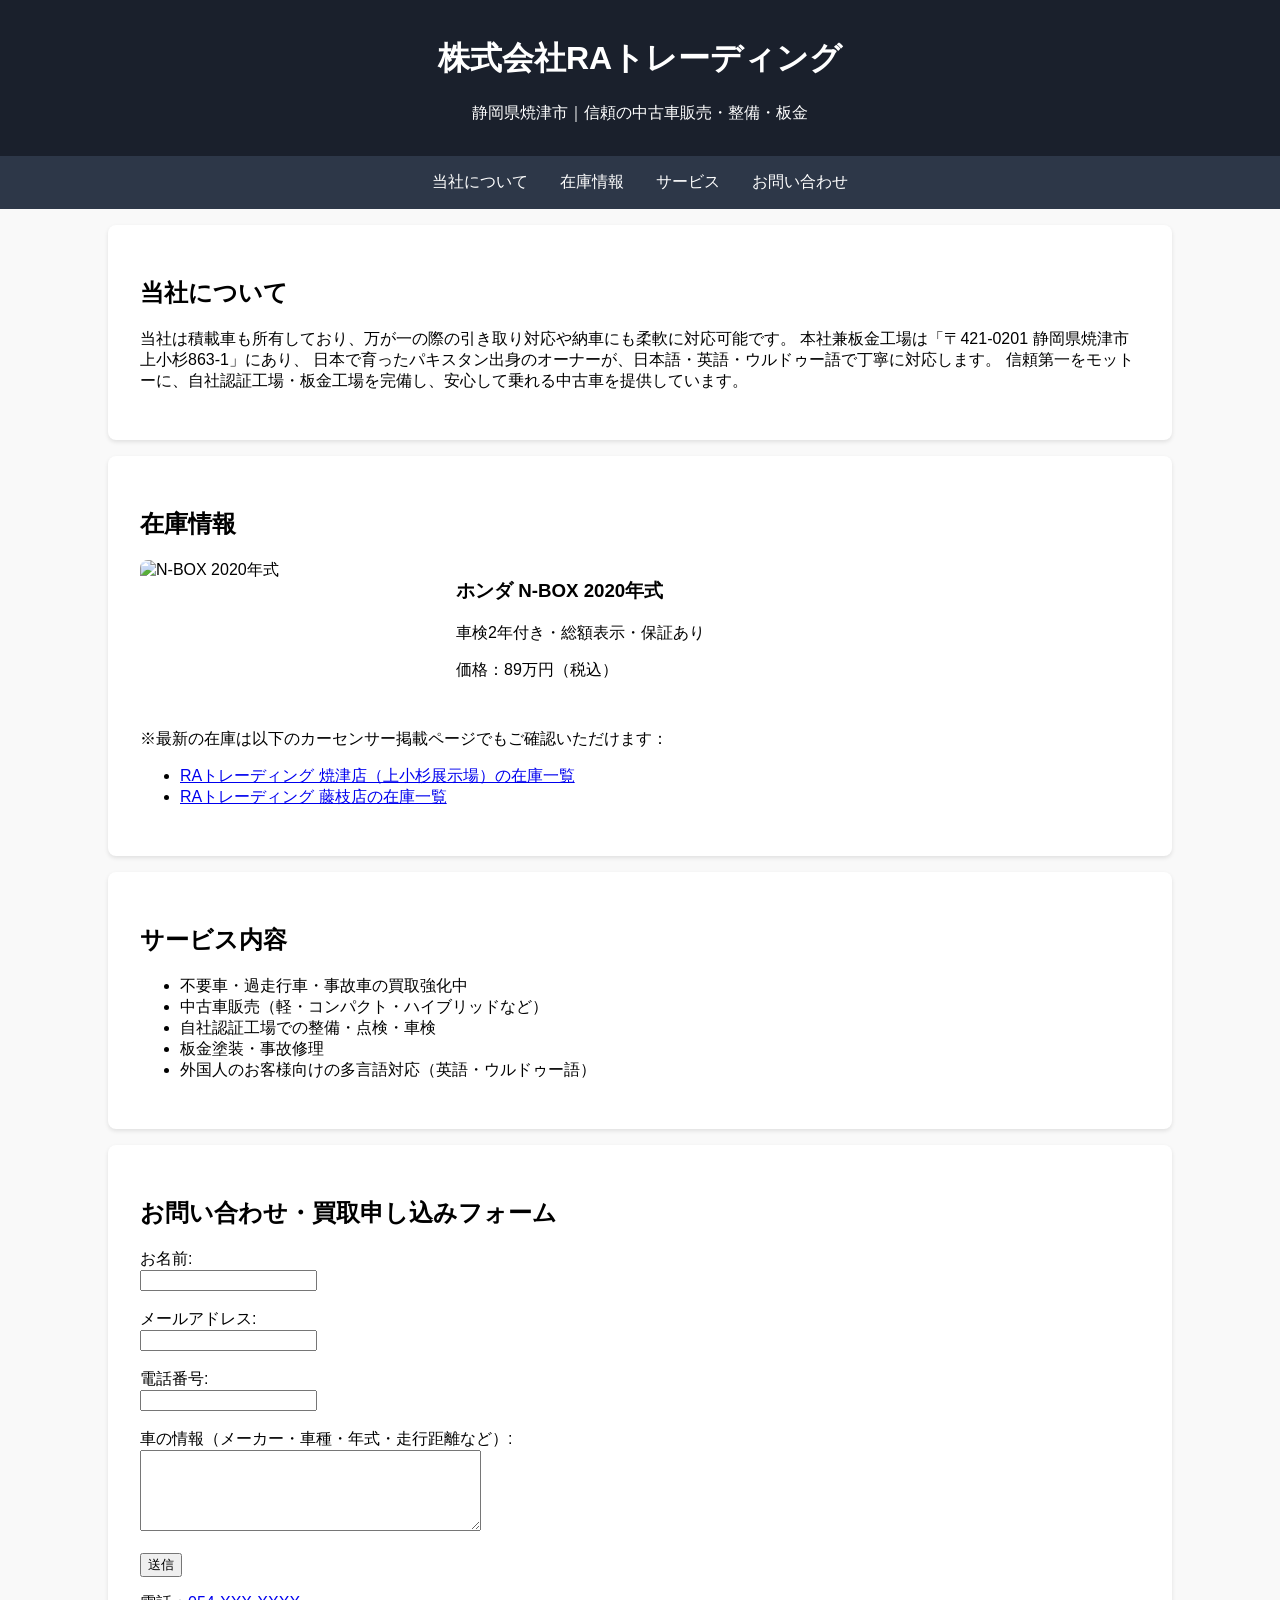
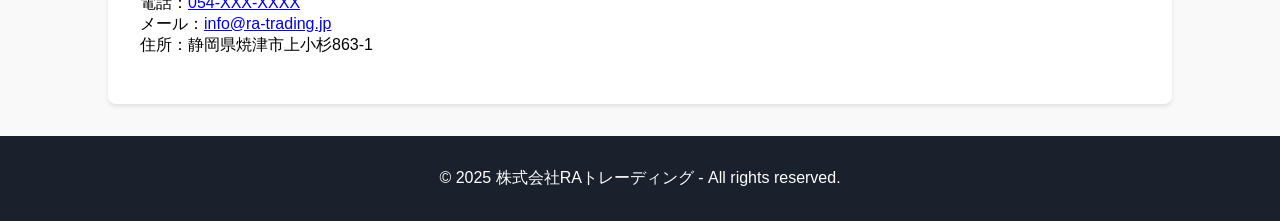
==== index.html @ 69489608 "Add files via upload" ====
<!DOCTYPE html>
<html lang="ja">
<head>
  <meta charset="UTF-8">
  <meta name="viewport" content="width=device-width, initial-scale=1.0">
  <title>株式会社RAトレーディング｜焼津市の中古車販売</title>
  <style>
    body { font-family: sans-serif; margin: 0; padding: 0; background: #f9f9f9; }
    header { background: #1a202c; color: white; padding: 1rem; text-align: center; }
    nav { background: #2d3748; display: flex; justify-content: center; }
    nav a { color: white; padding: 1rem; text-decoration: none; }
    nav a:hover { background: #4a5568; }
    section { padding: 2rem; max-width: 1000px; margin: auto; background: white; margin-top: 1rem; border-radius: 8px; box-shadow: 0 2px 4px rgba(0,0,0,0.1); }
    footer { background: #1a202c; color: white; text-align: center; padding: 1rem; margin-top: 2rem; }
    .car-listing img { width: 100%; max-width: 300px; border-radius: 8px; }
    .car { margin-bottom: 2rem; display: flex; gap: 1rem; flex-wrap: wrap; }
  </style>
</head>
<body>
  <header>
    <h1>株式会社RAトレーディング</h1>
    <p>静岡県焼津市｜信頼の中古車販売・整備・板金</p>
  </header>

  <nav>
    <a href="#about">当社について</a>
    <a href="#inventory">在庫情報</a>
    <a href="#services">サービス</a>
    <a href="#contact">お問い合わせ</a>
  </nav>

  <section id="about">
    <h2>当社について</h2>
    <p>
      当社は積載車も所有しており、万が一の際の引き取り対応や納車にも柔軟に対応可能です。
      本社兼板金工場は「〒421-0201 静岡県焼津市上小杉863-1」にあり、
      日本で育ったパキスタン出身のオーナーが、日本語・英語・ウルドゥー語で丁寧に対応します。
      信頼第一をモットーに、自社認証工場・板金工場を完備し、安心して乗れる中古車を提供しています。
    </p>
  </section>

  <section id="inventory">
    <h2>在庫情報</h2>
    <div class="car-listing">
      <div class="car">
        <img src="car1.jpg" alt="N-BOX 2020年式">
        <div>
          <h3>ホンダ N-BOX 2020年式</h3>
          <p>車検2年付き・総額表示・保証あり</p>
          <p>価格：89万円（税込）</p>
        </div>
      </div>
    </div>
    <p>※最新の在庫は以下のカーセンサー掲載ページでもご確認いただけます：</p>
    <ul>
      <li><a href="https://www.carsensor.net/shop/shizuoka/226312002/" target="_blank">RAトレーディング 焼津店（上小杉展示場）の在庫一覧</a></li>
      <li><a href="https://www.carsensor.net/shop/shizuoka/226312003/" target="_blank">RAトレーディング 藤枝店の在庫一覧</a></li>
    </ul>
  </section>

  <section id="services">
    <h2>サービス内容</h2>
    <ul>
      <li>不要車・過走行車・事故車の買取強化中</li>
      <li>中古車販売（軽・コンパクト・ハイブリッドなど）</li>
      <li>自社認証工場での整備・点検・車検</li>
      <li>板金塗装・事故修理</li>
      <li>外国人のお客様向けの多言語対応（英語・ウルドゥー語）</li>
    </ul>
  </section>

  <section id="contact">
    <h2>お問い合わせ・買取申し込みフォーム</h2>
    <form action="#" method="post">
      <label for="name">お名前:</label><br>
      <input type="text" id="name" name="name" required><br><br>

      <label for="email">メールアドレス:</label><br>
      <input type="email" id="email" name="email" required><br><br>

      <label for="phone">電話番号:</label><br>
      <input type="tel" id="phone" name="phone" required><br><br>

      <label for="carinfo">車の情報（メーカー・車種・年式・走行距離など）:</label><br>
      <textarea id="carinfo" name="carinfo" rows="5" cols="40" required></textarea><br><br>

      <input type="submit" value="送信">
    </form>
    <p>
      電話：<a href="tel:054-XXX-XXXX">054-XXX-XXXX</a><br>
      メール：<a href="mailto:info@ra-trading.jp">info@ra-trading.jp</a><br>
      住所：静岡県焼津市上小杉863-1
    </p>
  </section>

  <footer>
    <p>&copy; 2025 株式会社RAトレーディング - All rights reserved.</p>
  </footer>
</body>
</html>
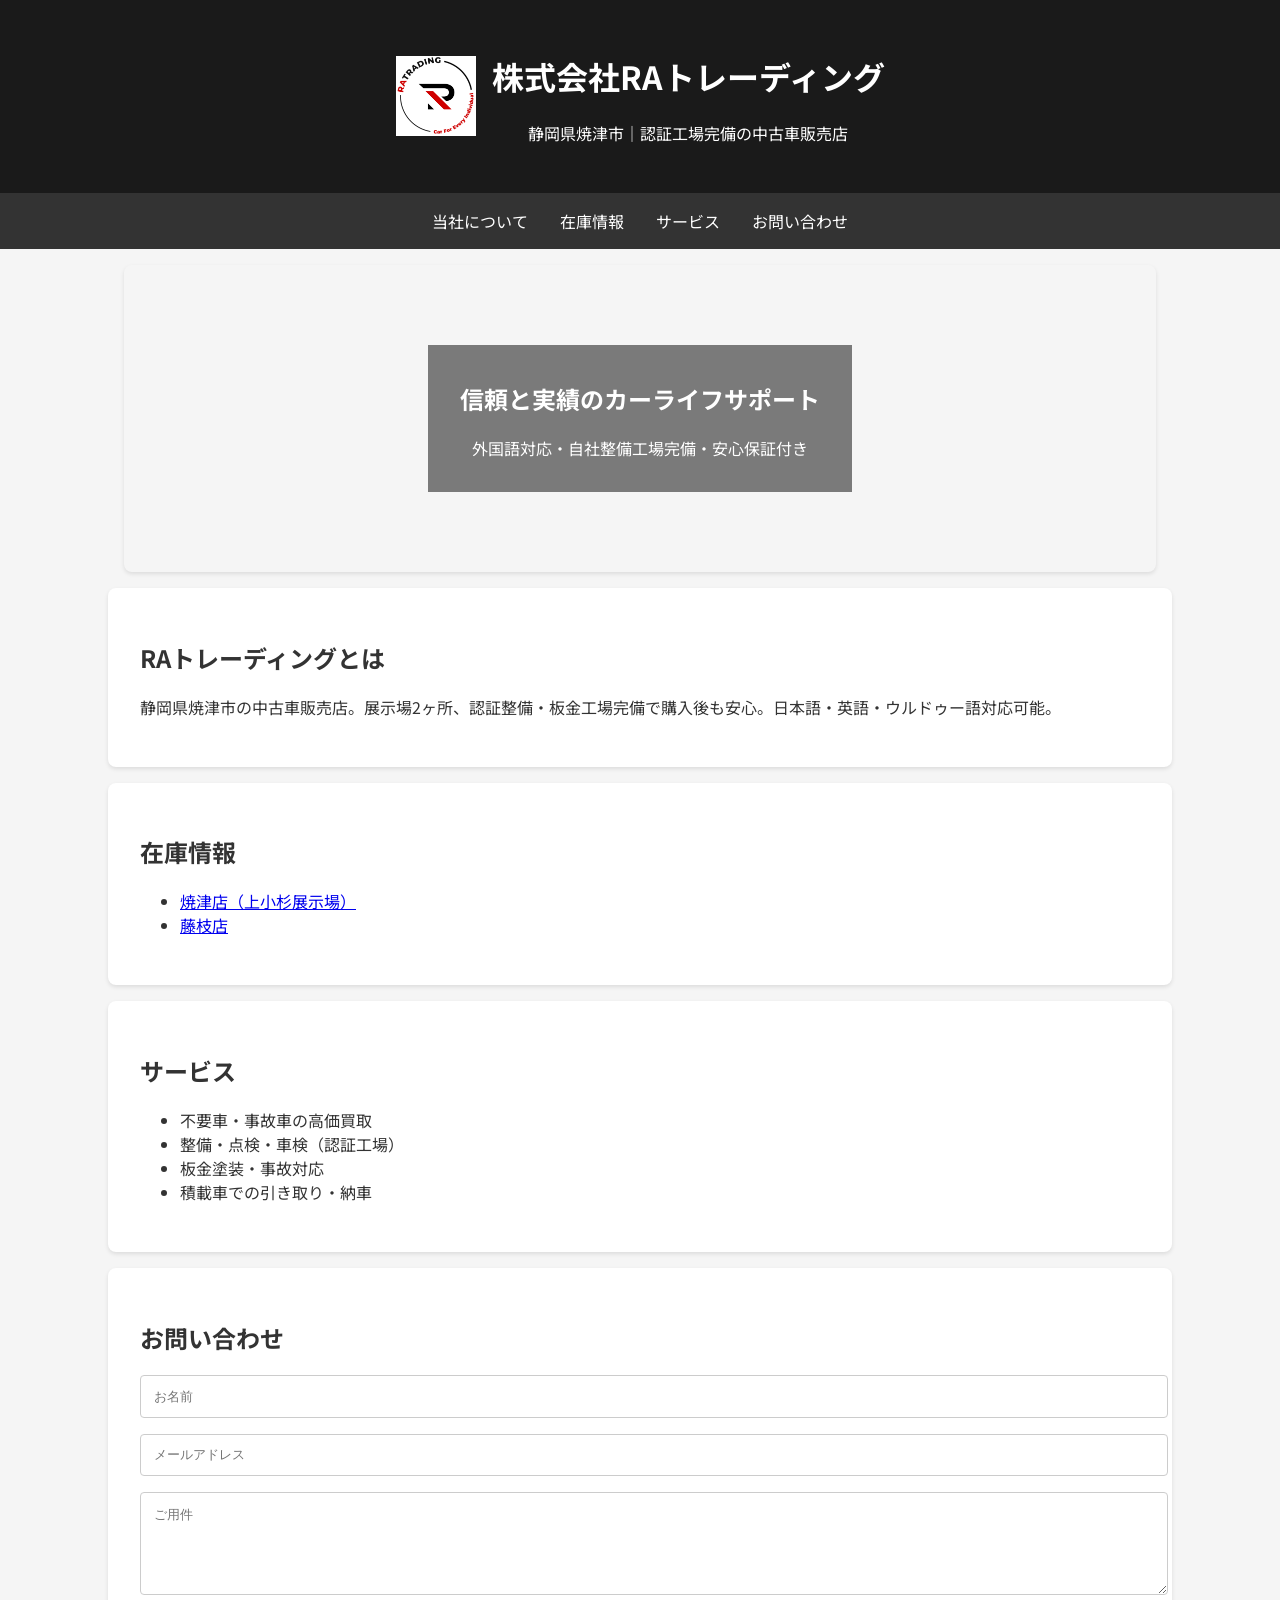
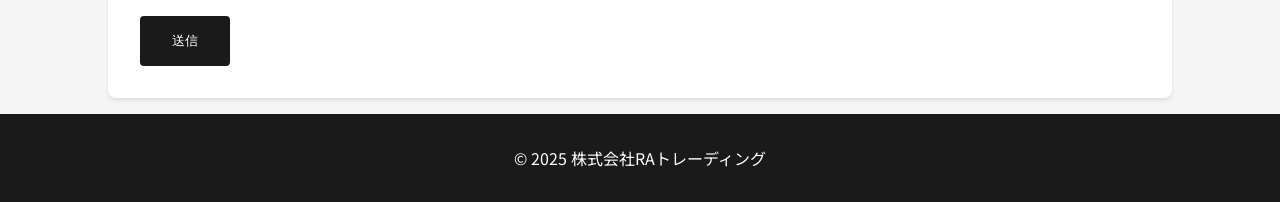
==== commit 978e35cf: "Rename index (2).html to index.html" ====
--- a/index.html
+++ b/index.html
@@ -4,98 +4,72 @@
 <head>
   <meta charset="UTF-8">
   <meta name="viewport" content="width=device-width, initial-scale=1.0">
-  <title>株式会社RAトレーディング｜焼津市の中古車販売</title>
-  <style>
-    body { font-family: sans-serif; margin: 0; padding: 0; background: #f9f9f9; }
-    header { background: #1a202c; color: white; padding: 1rem; text-align: center; }
-    nav { background: #2d3748; display: flex; justify-content: center; }
-    nav a { color: white; padding: 1rem; text-decoration: none; }
-    nav a:hover { background: #4a5568; }
-    section { padding: 2rem; max-width: 1000px; margin: auto; background: white; margin-top: 1rem; border-radius: 8px; box-shadow: 0 2px 4px rgba(0,0,0,0.1); }
-    footer { background: #1a202c; color: white; text-align: center; padding: 1rem; margin-top: 2rem; }
-    .car-listing img { width: 100%; max-width: 300px; border-radius: 8px; }
-    .car { margin-bottom: 2rem; display: flex; gap: 1rem; flex-wrap: wrap; }
-  </style>
+  <title>株式会社RAトレーディング｜信頼の中古車販売</title>
+  <link href="https://fonts.googleapis.com/css2?family=Noto+Sans+JP:wght@400;700&display=swap" rel="stylesheet">
+  <link rel="stylesheet" href="style.css">
 </head>
 <body>
   <header>
-    <h1>株式会社RAトレーディング</h1>
-    <p>静岡県焼津市｜信頼の中古車販売・整備・板金</p>
+    <div class="container logo-header">
+      <img src="ra_trading_logo.png" alt="RAトレーディング ロゴ" class="logo">
+      <div>
+        <h1>株式会社RAトレーディング</h1>
+        <p>静岡県焼津市｜認証工場完備の中古車販売店</p>
+      </div>
+    </div>
   </header>
 
   <nav>
-    <a href="#about">当社について</a>
-    <a href="#inventory">在庫情報</a>
-    <a href="#services">サービス</a>
-    <a href="#contact">お問い合わせ</a>
+    <ul>
+      <li><a href="#about">当社について</a></li>
+      <li><a href="#inventory">在庫情報</a></li>
+      <li><a href="#services">サービス</a></li>
+      <li><a href="#contact">お問い合わせ</a></li>
+    </ul>
   </nav>
 
+  <section id="hero">
+    <div class="hero-text">
+      <h2>信頼と実績のカーライフサポート</h2>
+      <p>外国語対応・自社整備工場完備・安心保証付き</p>
+    </div>
+  </section>
+
   <section id="about">
-    <h2>当社について</h2>
-    <p>
-      当社は積載車も所有しており、万が一の際の引き取り対応や納車にも柔軟に対応可能です。
-      本社兼板金工場は「〒421-0201 静岡県焼津市上小杉863-1」にあり、
-      日本で育ったパキスタン出身のオーナーが、日本語・英語・ウルドゥー語で丁寧に対応します。
-      信頼第一をモットーに、自社認証工場・板金工場を完備し、安心して乗れる中古車を提供しています。
-    </p>
+    <h2>RAトレーディングとは</h2>
+    <p>静岡県焼津市の中古車販売店。展示場2ヶ所、認証整備・板金工場完備で購入後も安心。日本語・英語・ウルドゥー語対応可能。</p>
   </section>
 
   <section id="inventory">
     <h2>在庫情報</h2>
-    <div class="car-listing">
-      <div class="car">
-        <img src="car1.jpg" alt="N-BOX 2020年式">
-        <div>
-          <h3>ホンダ N-BOX 2020年式</h3>
-          <p>車検2年付き・総額表示・保証あり</p>
-          <p>価格：89万円（税込）</p>
-        </div>
-      </div>
-    </div>
-    <p>※最新の在庫は以下のカーセンサー掲載ページでもご確認いただけます：</p>
     <ul>
-      <li><a href="https://www.carsensor.net/shop/shizuoka/226312002/" target="_blank">RAトレーディング 焼津店（上小杉展示場）の在庫一覧</a></li>
-      <li><a href="https://www.carsensor.net/shop/shizuoka/226312003/" target="_blank">RAトレーディング 藤枝店の在庫一覧</a></li>
+      <li><a href="https://www.carsensor.net/shop/shizuoka/226312002/" target="_blank">焼津店（上小杉展示場）</a></li>
+      <li><a href="https://www.carsensor.net/shop/shizuoka/226312003/" target="_blank">藤枝店</a></li>
     </ul>
   </section>
 
   <section id="services">
-    <h2>サービス内容</h2>
+    <h2>サービス</h2>
     <ul>
-      <li>不要車・過走行車・事故車の買取強化中</li>
-      <li>中古車販売（軽・コンパクト・ハイブリッドなど）</li>
-      <li>自社認証工場での整備・点検・車検</li>
-      <li>板金塗装・事故修理</li>
-      <li>外国人のお客様向けの多言語対応（英語・ウルドゥー語）</li>
+      <li>不要車・事故車の高価買取</li>
+      <li>整備・点検・車検（認証工場）</li>
+      <li>板金塗装・事故対応</li>
+      <li>積載車での引き取り・納車</li>
     </ul>
   </section>
 
   <section id="contact">
-    <h2>お問い合わせ・買取申し込みフォーム</h2>
+    <h2>お問い合わせ</h2>
     <form action="#" method="post">
-      <label for="name">お名前:</label><br>
-      <input type="text" id="name" name="name" required><br><br>
-
-      <label for="email">メールアドレス:</label><br>
-      <input type="email" id="email" name="email" required><br><br>
-
-      <label for="phone">電話番号:</label><br>
-      <input type="tel" id="phone" name="phone" required><br><br>
-
-      <label for="carinfo">車の情報（メーカー・車種・年式・走行距離など）:</label><br>
-      <textarea id="carinfo" name="carinfo" rows="5" cols="40" required></textarea><br><br>
-
-      <input type="submit" value="送信">
+      <input type="text" name="name" placeholder="お名前" required>
+      <input type="email" name="email" placeholder="メールアドレス" required>
+      <textarea name="message" placeholder="ご用件" rows="5" required></textarea>
+      <button type="submit">送信</button>
     </form>
-    <p>
-      電話：<a href="tel:054-XXX-XXXX">054-XXX-XXXX</a><br>
-      メール：<a href="mailto:info@ra-trading.jp">info@ra-trading.jp</a><br>
-      住所：静岡県焼津市上小杉863-1
-    </p>
   </section>
 
   <footer>
-    <p>&copy; 2025 株式会社RAトレーディング - All rights reserved.</p>
+    <p>&copy; 2025 株式会社RAトレーディング</p>
   </footer>
 </body>
 </html>
--- a/style.css
+++ b/style.css
@@ -0,0 +1,86 @@
+
+body {
+  font-family: 'Noto Sans JP', sans-serif;
+  margin: 0;
+  background: #f5f5f5;
+  color: #333;
+}
+header {
+  background: #1a1a1a;
+  color: white;
+  padding: 2rem 0;
+  text-align: center;
+}
+nav {
+  background: #333;
+}
+nav ul {
+  margin: 0;
+  padding: 0;
+  display: flex;
+  justify-content: center;
+  list-style: none;
+}
+nav li {
+  margin: 0;
+}
+nav a {
+  display: block;
+  padding: 1rem;
+  color: white;
+  text-decoration: none;
+}
+nav a:hover {
+  background: #444;
+}
+#hero {
+  background: url('https://via.placeholder.com/1200x400') no-repeat center center/cover;
+  color: white;
+  text-align: center;
+  padding: 5rem 1rem;
+}
+#hero .hero-text {
+  background: rgba(0, 0, 0, 0.5);
+  display: inline-block;
+  padding: 1rem 2rem;
+}
+section {
+  padding: 2rem;
+  background: white;
+  margin: 1rem auto;
+  max-width: 1000px;
+  border-radius: 8px;
+  box-shadow: 0 2px 4px rgba(0,0,0,0.1);
+}
+form input, form textarea {
+  width: 100%;
+  margin-bottom: 1rem;
+  padding: 0.8rem;
+  border: 1px solid #ccc;
+  border-radius: 4px;
+}
+form button {
+  padding: 1rem 2rem;
+  background: #1a1a1a;
+  color: white;
+  border: none;
+  border-radius: 4px;
+  cursor: pointer;
+}
+footer {
+  text-align: center;
+  background: #1a1a1a;
+  color: white;
+  padding: 1rem;
+}
+
+.logo-header {
+  display: flex;
+  align-items: center;
+  gap: 1rem;
+  justify-content: center;
+}
+.logo {
+  width: 80px;
+  height: auto;
+}
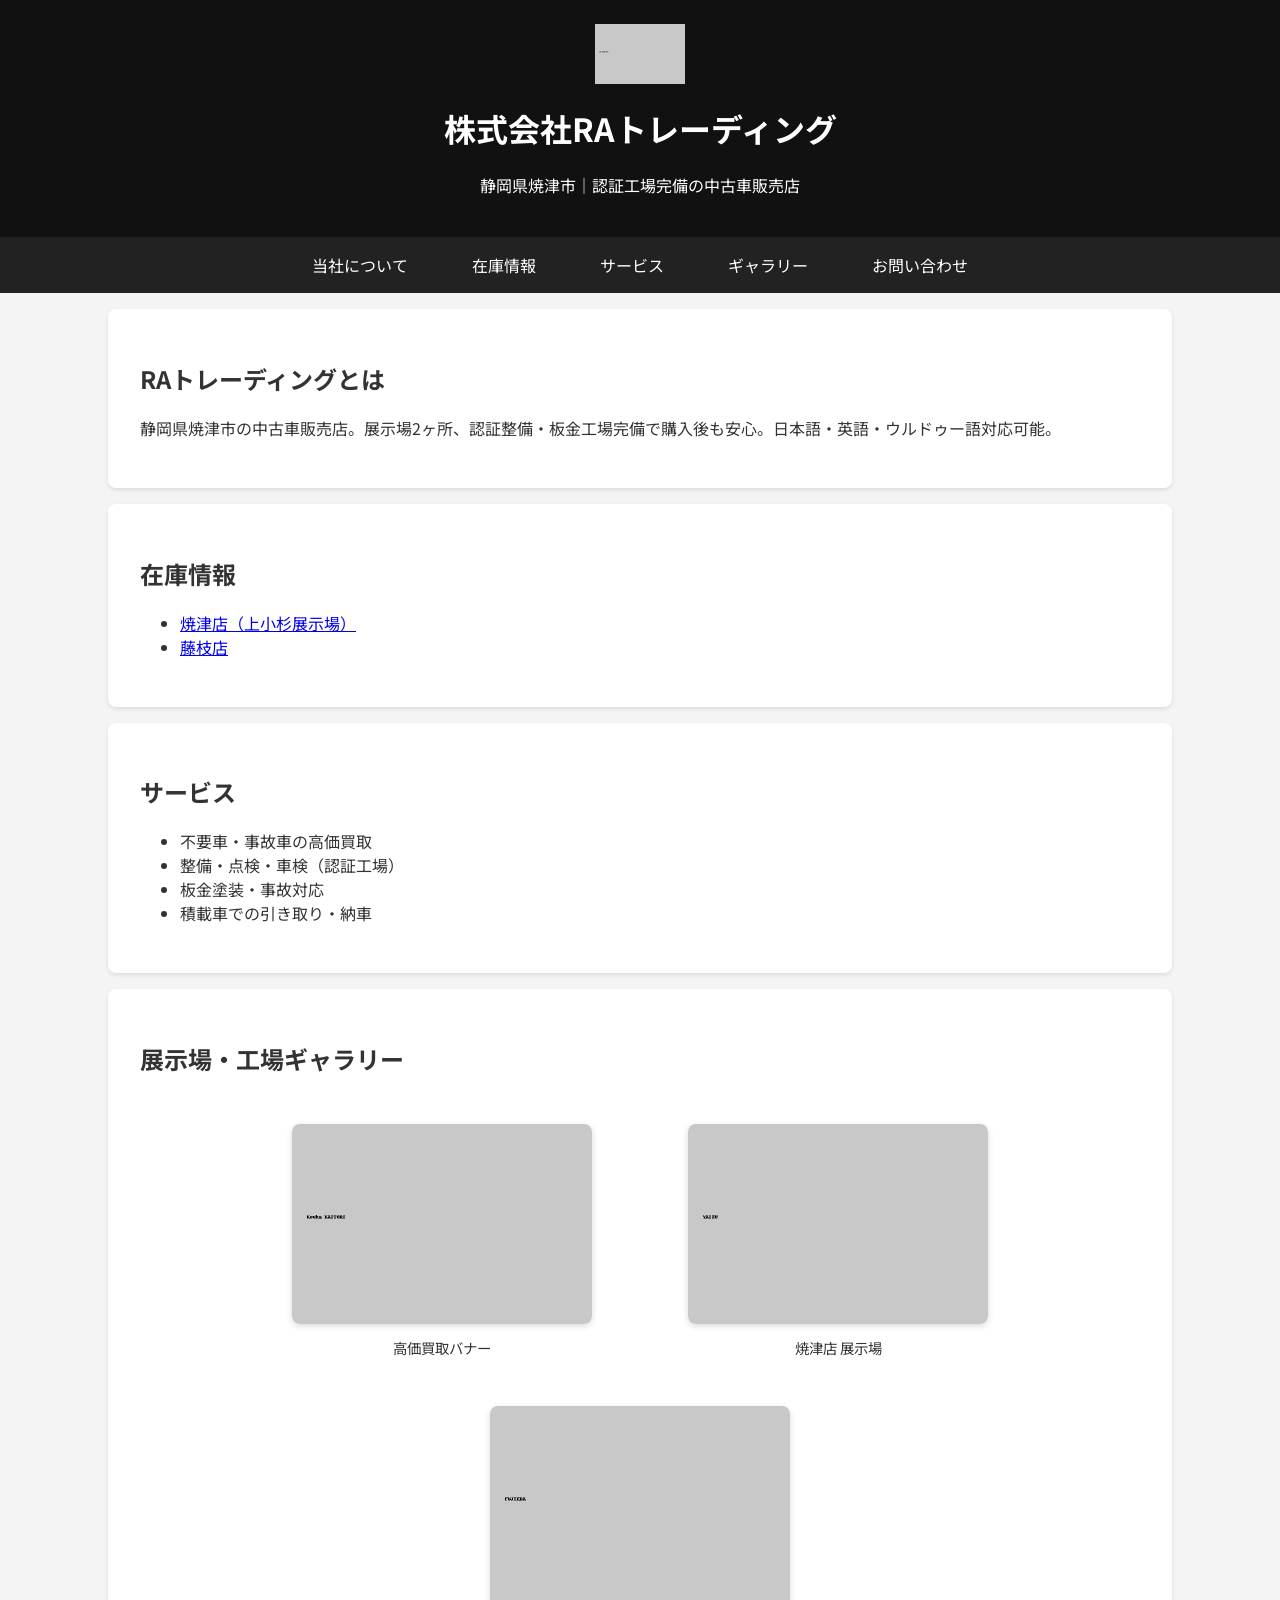
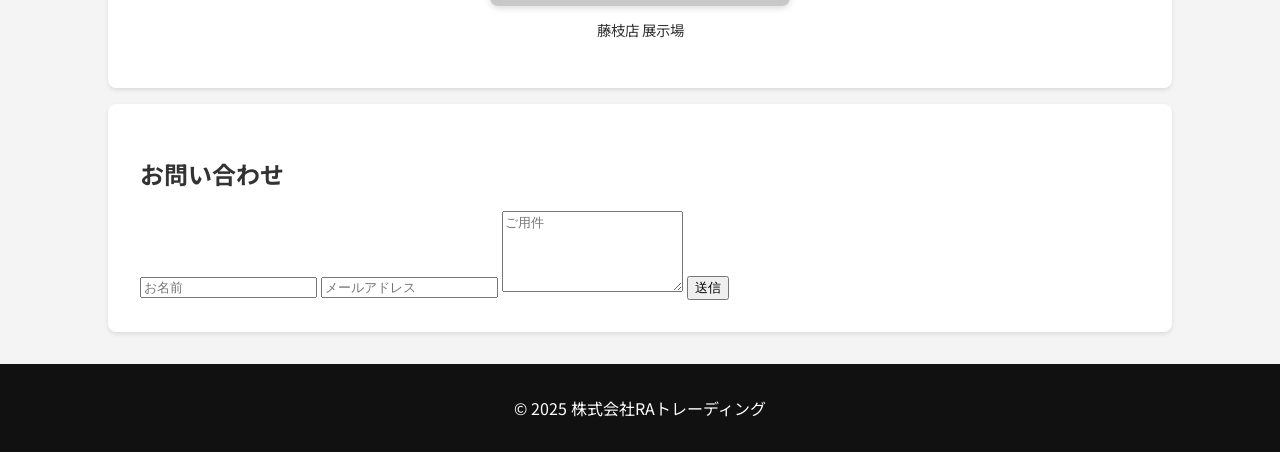
==== commit 832b01a7: "Add files via upload" ====
--- a/index.html
+++ b/index.html
@@ -2,11 +2,11 @@
 <!DOCTYPE html>
 <html lang="ja">
 <head>
-  <meta charset="UTF-8">
-  <meta name="viewport" content="width=device-width, initial-scale=1.0">
+  <meta charset="UTF-8" />
+  <meta name="viewport" content="width=device-width, initial-scale=1.0" />
   <title>株式会社RAトレーディング｜信頼の中古車販売</title>
   <link href="https://fonts.googleapis.com/css2?family=Noto+Sans+JP:wght@400;700&display=swap" rel="stylesheet">
-  <link rel="stylesheet" href="style.css">
+  <link rel="stylesheet" href="style.css" />
 </head>
 <body>
   <header>
@@ -24,16 +24,10 @@
       <li><a href="#about">当社について</a></li>
       <li><a href="#inventory">在庫情報</a></li>
       <li><a href="#services">サービス</a></li>
+      <li><a href="#gallery">ギャラリー</a></li>
       <li><a href="#contact">お問い合わせ</a></li>
     </ul>
   </nav>
-
-  <section id="hero">
-    <div class="hero-text">
-      <h2>信頼と実績のカーライフサポート</h2>
-      <p>外国語対応・自社整備工場完備・安心保証付き</p>
-    </div>
-  </section>
 
   <section id="about">
     <h2>RAトレーディングとは</h2>
@@ -58,6 +52,15 @@
     </ul>
   </section>
 
+  <section id="gallery">
+    <h2>展示場・工場ギャラリー</h2>
+    <div class="gallery">
+      <figure><img src="kouka_kaitori.jpg" alt="高価買取バナー" /><figcaption>高価買取バナー</figcaption></figure>
+      <figure><img src="yaizu.jpg" alt="焼津店展示場" /><figcaption>焼津店 展示場</figcaption></figure>
+      <figure><img src="fujieda.jpg" alt="藤枝店展示場" /><figcaption>藤枝店 展示場</figcaption></figure>
+    </div>
+  </section>
+
   <section id="contact">
     <h2>お問い合わせ</h2>
     <form action="#" method="post">
--- a/style.css
+++ b/style.css
@@ -1,86 +1,13 @@
 
-body {
-  font-family: 'Noto Sans JP', sans-serif;
-  margin: 0;
-  background: #f5f5f5;
-  color: #333;
-}
-header {
-  background: #1a1a1a;
-  color: white;
-  padding: 2rem 0;
-  text-align: center;
-}
-nav {
-  background: #333;
-}
-nav ul {
-  margin: 0;
-  padding: 0;
-  display: flex;
-  justify-content: center;
-  list-style: none;
-}
-nav li {
-  margin: 0;
-}
-nav a {
-  display: block;
-  padding: 1rem;
-  color: white;
-  text-decoration: none;
-}
-nav a:hover {
-  background: #444;
-}
-#hero {
-  background: url('https://via.placeholder.com/1200x400') no-repeat center center/cover;
-  color: white;
-  text-align: center;
-  padding: 5rem 1rem;
-}
-#hero .hero-text {
-  background: rgba(0, 0, 0, 0.5);
-  display: inline-block;
-  padding: 1rem 2rem;
-}
-section {
-  padding: 2rem;
-  background: white;
-  margin: 1rem auto;
-  max-width: 1000px;
-  border-radius: 8px;
-  box-shadow: 0 2px 4px rgba(0,0,0,0.1);
-}
-form input, form textarea {
-  width: 100%;
-  margin-bottom: 1rem;
-  padding: 0.8rem;
-  border: 1px solid #ccc;
-  border-radius: 4px;
-}
-form button {
-  padding: 1rem 2rem;
-  background: #1a1a1a;
-  color: white;
-  border: none;
-  border-radius: 4px;
-  cursor: pointer;
-}
-footer {
-  text-align: center;
-  background: #1a1a1a;
-  color: white;
-  padding: 1rem;
-}
-
-.logo-header {
-  display: flex;
-  align-items: center;
-  gap: 1rem;
-  justify-content: center;
-}
-.logo {
-  width: 80px;
-  height: auto;
-}
+body { font-family: 'Noto Sans JP', sans-serif; margin: 0; background: #f4f4f4; color: #333; }
+header { background: #111; color: white; padding: 1.5rem; text-align: center; }
+.logo { height: 60px; vertical-align: middle; }
+nav ul { background: #222; list-style: none; padding: 0; display: flex; justify-content: center; margin: 0; }
+nav li { margin: 0; }
+nav a { color: white; padding: 1rem 2rem; display: block; text-decoration: none; }
+nav a:hover { background: #444; }
+section { padding: 2rem; max-width: 1000px; margin: auto; background: white; margin-top: 1rem; border-radius: 8px; box-shadow: 0 2px 4px rgba(0,0,0,0.1); }
+.gallery { display: flex; gap: 1rem; flex-wrap: wrap; justify-content: center; margin-top: 2rem; }
+.gallery img { width: 100%; max-width: 300px; border-radius: 8px; box-shadow: 0 2px 6px rgba(0,0,0,0.15); }
+.gallery figcaption { text-align: center; margin-top: 0.5rem; font-size: 0.9rem; }
+footer { background: #111; color: white; text-align: center; padding: 1rem; margin-top: 2rem; }
